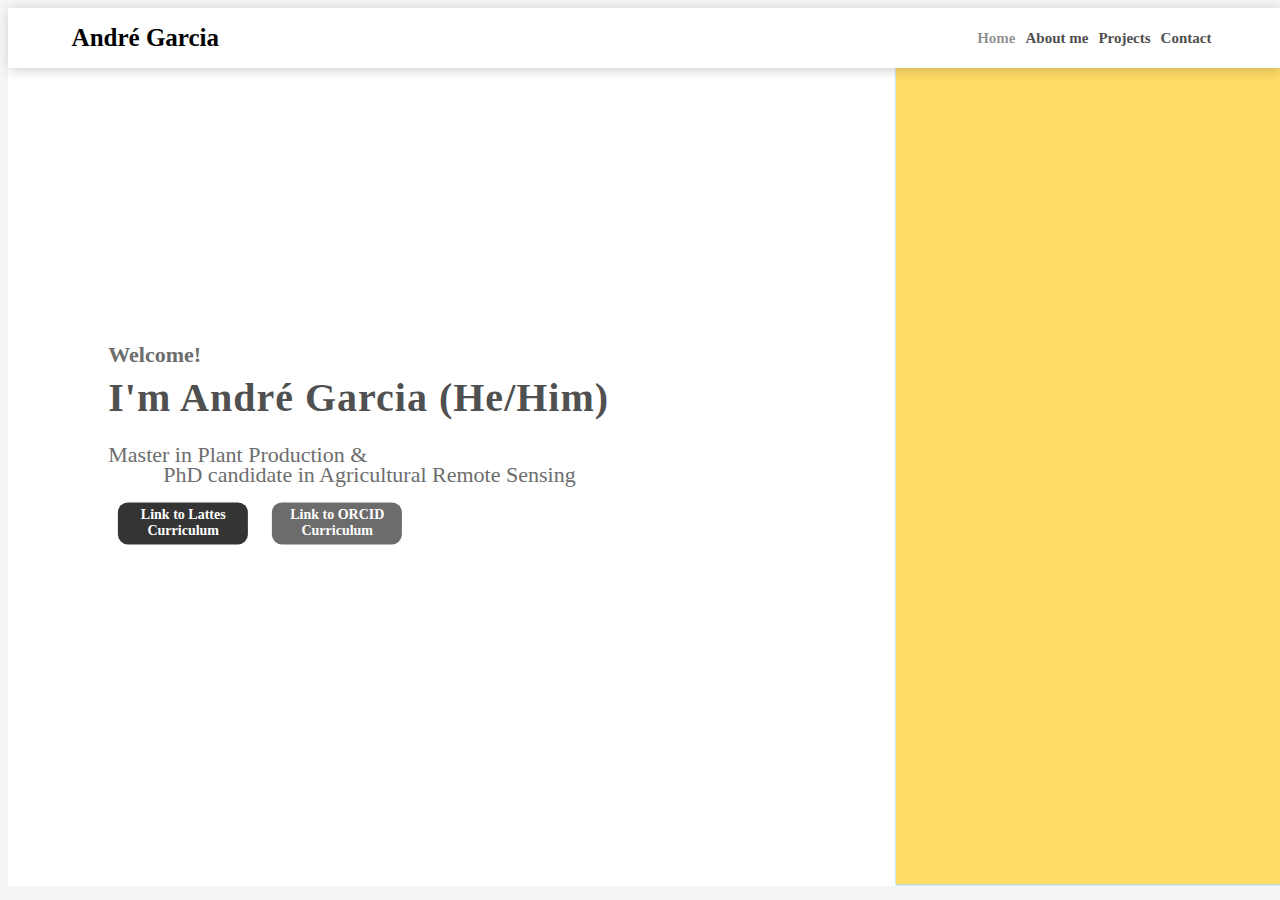
==== index.html @ a07d0763 "Add files via upload" ====
<!DOCTYPE html>
<html lang="en">
<head>
    <meta charset="UTF-8">
    <meta http-equiv="X-UA-Compatible" content="IE=edge">
    <meta name="viewport" content="width=device-width, initial-scale=1.0">
    <title>Andre Garcia Page's</title>
    <link rel="stylesheet" type="text/css" href="style.css">
</head>
<body>
<!-- Header menu code-->
 <section>

    <nav>
        <a href="#" class="logo"> André Garcia </a>

        <ul>

            <li><a href="#" class="active"> Home </a></li>
            <li><a href="aboutme.html"> About me </a></li>
            <li><a href="projects.html" > Projects </a></li>
            <li><a href="contact.html"> Contact </a></li>
        </ul>
        
    </nav>

        <!-- Content text-->
    <div class="conteudo-texto">
        <p> Welcome! </p>
        <p> I'm André Garcia (He/Him) </p>
        <p> <br>Master in Plant Production & <br>
            <br> &nbsp;&nbsp;&nbsp;&nbsp; &nbsp;&nbsp;&nbsp;&nbsp; 
                            PhD candidate in Agricultural Remote Sensing <br></p>
        
        <a href="http://lattes.cnpq.br/7262240008707700" target="_blank">                 
            <button class="btn1"> Link to Lattes Curriculum </button>
        </a>  

        <a href="https://orcid.org/0000-0001-9063-4397" target="_blank">                 
            <button class="btn2"> Link to ORCID Curriculum</button>
        </a>  
    </div>
    <!-- 
     // Background image
    <div>
        <img src="images/backgroundImg.png" class="imgbg" alt="ImageBackGround">

    </div> 
    --> 
    </section>

</body>

</html>
---- style.css ----
body
{
    background-color: #f6f5f5;
    margin-right: 0px;
    padding: 0px;
}

ul
{
    list-style: none;
}

a
{
    text-decoration: none;
}

section
{
    width: 100%;
    height: 97.5vh;
    background-image: url(images/bg.png);
    background-repeat: no-repeat;
    background-size: cover;
    position: relative;

}

/* Header menu style */
nav
{
    display: flex;
    justify-content: space-between;
    align-items: center;
    height: 60px;
    background-color: #ffffff;
    box-shadow: 2px 2px 12px rgba(0,0,0, 0.2);
    padding: 0px 5%;
}

nav ul
{
    display: flex;
}

nav ul li a
{
    margin: 5px;
    font-family: Cambria;
    color: #505050;
    font-size: 15px;
    font-weight: 700;

}

.logo
{
    font-family: Ink Free;
    color: #000000;
    font-weight: bold;
    font-size: 25px;
}

.active
{
    font-weight: bold;
    color:rgba(0, 0, 0, 0.45)
}


/* Texte content style */
    /* 1st paragraph */
.conteudo-texto p:nth-child(1)
{
    font-family: 'Cambria';
    font-weight: bold;
    color: #6d6d6d;
    font-size: 22px;
}

  /* 2nd paragraph */
  .conteudo-texto p:nth-child(2)
  {
      font-family: 'Cambria';
      font-weight: bold;
      letter-spacing: 1px;
      color: #505050;
      font-size: 40px;
      line-height: 5px;
  }

  /* 3th paragraph */
  .conteudo-texto p:nth-child(3)
  {
    font-family: 'Cambria';
    color: #6d6d6d;
    font-size: 22px;
    line-height: 10px;
  }

.conteudo-texto
{
    line-height: 0px;
    margin: 45px 0px 25px;   
}

.conteudo-texto
{
    position:absolute;
    left: 13%;
    top: 42%;
    transform: translate(-13%, -42%);
}

.conteudo-texto button
{
    width: 130px;
    height: 42px;
    border-radius: 10px;
    font-family: Cambria;
    font-weight: bold;
    color: #ffffff;
    font-size: 14px;
    outline: none;
    margin: 0px 10px;
}

.btn1 
{
    background-color: rgba(17, 17, 17, 0.85);
    border: none;
    
}

.btn2 
{
    background-color: rgba(83, 82, 82, 0.85);
    border: 2px;
    color: #000000;
    
}

button:active
{
    transform: scale(1.1);
}


/* Banner background image style */
.imgbg
{
    height: 100%;
    position: absolute;
    bottom: 0px;
    left: 67%;
    transform: translateX(-70%);
}


.conteudo-sobre
{
    width: 80%;
    height: 50%;
    background-color: #f7d989;
    border-radius: 20px;
    box-shadow: 2px 2px 12px rgba(0,0,0, 0.2);
    display: flex;
	margin: 3% auto 20px auto;
    position: relative;
    justify-content: center;
    align-items: space-evenly;
}

.texto-sobre
{
    width: 90%;
}

.conteudo-sobre p:nth-child(1)
{
    color: #403e3e;
    font-family: Cambria;
    font-weight: bold;
    font-size: 23px;
    line-height: 0px;
}

.conteudo-sobre p:nth-child(2)
{
    color: #403e3e;
    font-family: Cambria;
    font-size: 16px;
    text-align: justify;
}


.contact-box
{
    width: 80%;
    height: 50%;
    background-color: rgb(255, 255, 255, 0);
    display: flex;
	margin: 10% auto 0px auto;
    position: relative;
    justify-content: center;
    align-items: space-evenly;
}

.contact-texto p:nth-child(1)
{
    color: #403e3e;
    font-family: Cambria;
    font-weight: bold;
    font-size: 42px;
    line-height: 20px;
}

.contact-texto p:nth-child(2)
{
    color: #403e3e;
    font-family: Cambria;
    font-weight: bold;
    font-size: 24px;
    line-height: 0px;
}

.social-media {
    width: 90%;
    background-color: #f8ef73;
    display: flex;
    justify-content: center;
    align-items: center;
    padding: 20px 0;
    z-index: 9999;
	margin: -2% auto 0px auto;
    position: relative;
    box-shadow: 2px 2px 12px rgba(0,0,0, 0.2);
  }
  
  .social-media a {
    margin: 0 5px;
  }

  .social-media a {
    -webkit-transition: all 300ms 0ms ease-in-out;
    transition: all 300ms 0ms ease-in-out;
    width: 80px;
  }

  .social-media a:hover {
    -webkit-transform: scale(1.4);
    transform: scale(1.4);
}

.projects {
    display: flex;
    flex-wrap: wrap;
    justify-content: space-around;
    margin: 20px;
}

.project-card {
    width: 300px;
    padding: 15px;
    margin: 15px;
    background-color: #f8ef73;
    box-shadow: 0px 2px 6px rgba(0, 0, 0, 0.1);
    border-radius: 10px;
}

.project-card img {
    max-width: 100%;
    height: auto;
    border-radius: 5px;
}

.project-card p {
    font-size: 16px;
    margin-top: 10px;
    text-align: center;
}
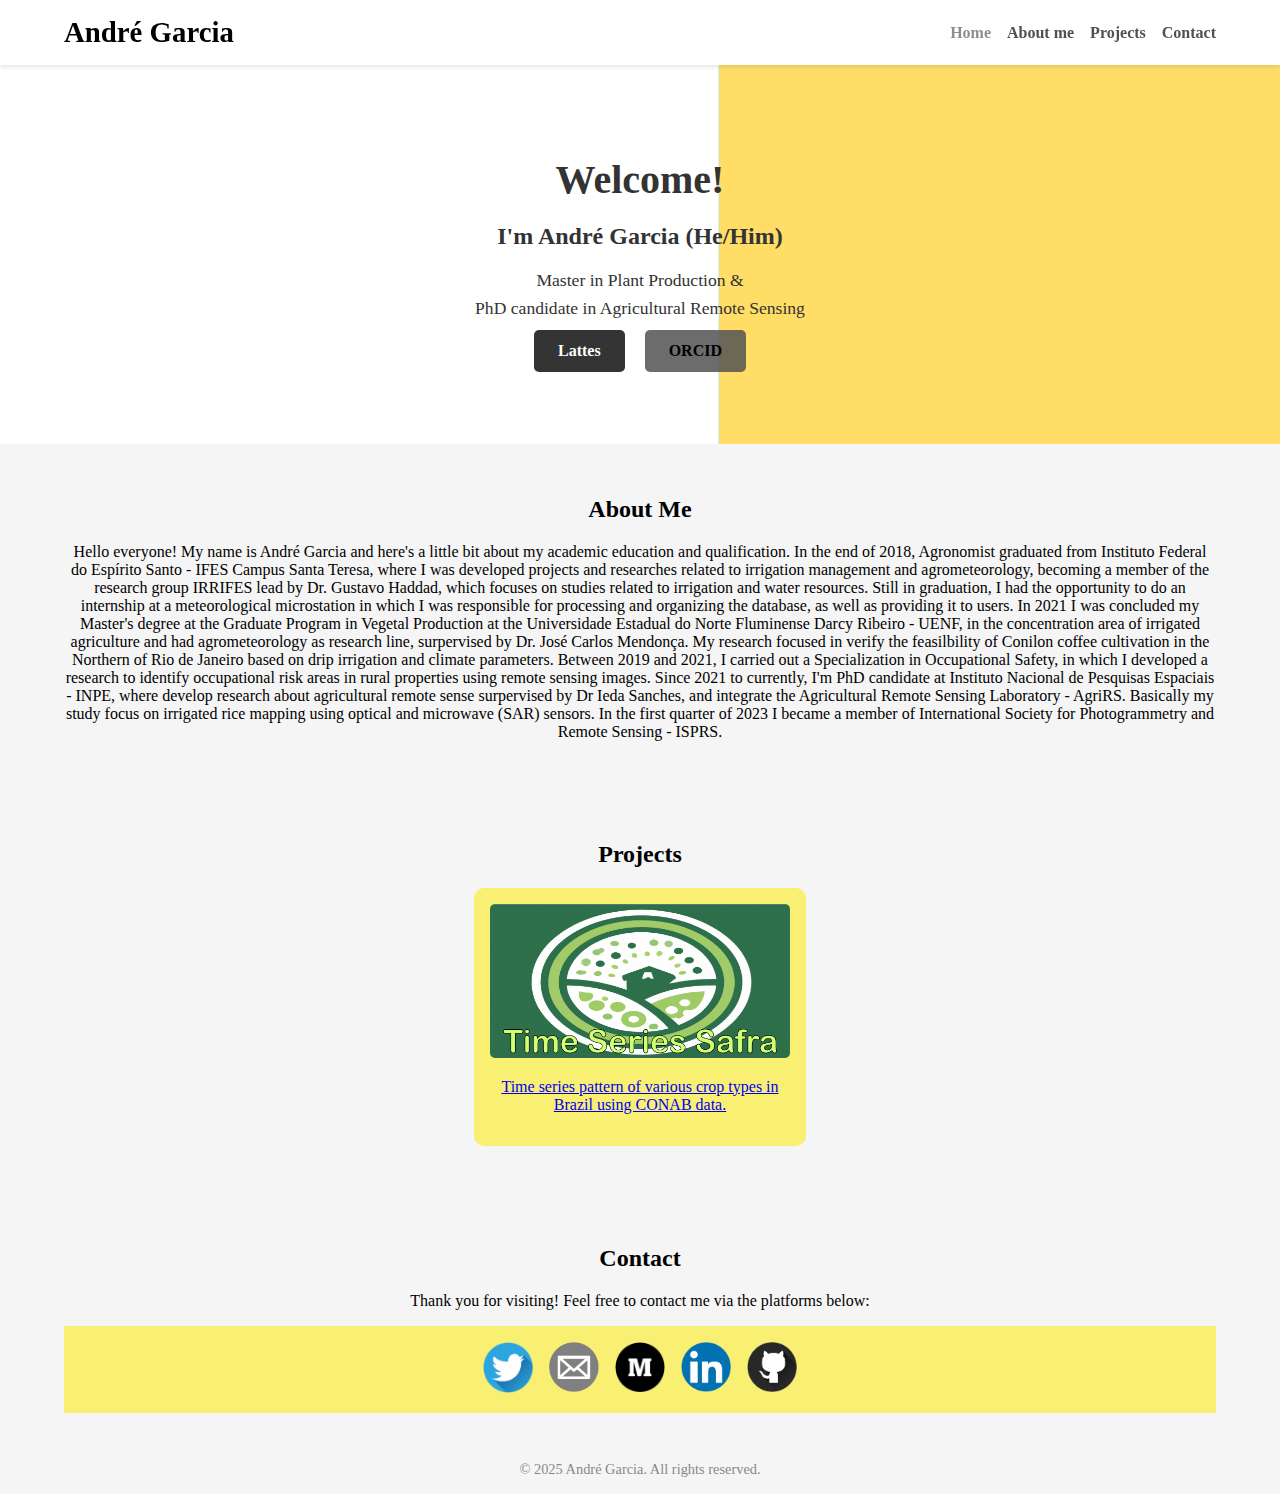
==== commit 7fc78247: "Add files via upload" ====
--- a/index.html
+++ b/index.html
@@ -1,54 +1,236 @@
 <!DOCTYPE html>
 <html lang="en">
+
 <head>
-    <meta charset="UTF-8">
-    <meta http-equiv="X-UA-Compatible" content="IE=edge">
-    <meta name="viewport" content="width=device-width, initial-scale=1.0">
-    <title>Andre Garcia Page's</title>
-    <link rel="stylesheet" type="text/css" href="style.css">
+  <meta charset="UTF-8">
+  <meta name="viewport" content="width=device-width, initial-scale=1.0">
+  <title>Andre Garcia</title>
+  <style>
+    body {
+      margin: 0;
+      font-family: 'Cambria', serif;
+      background-color: #f6f5f5;
+    }
+
+    header {
+      background: #fff;
+      box-shadow: 0 2px 4px rgba(0, 0, 0, 0.1);
+      position: sticky;
+      top: 0;
+      z-index: 1000;
+    }
+
+    nav {
+      display: flex;
+      justify-content: space-between;
+      align-items: center;
+      padding: 1rem 5%;
+    }
+
+    .logo {
+      font-size: 1.8rem;
+      font-weight: bold;
+      font-family: 'Ink Free';
+    }
+
+    nav ul {
+      list-style: none;
+      display: flex;
+      gap: 1rem;
+      margin: 0;
+      padding: 0;
+    }
+
+    nav ul li a {
+      text-decoration: none;
+      font-weight: bold;
+      color: #505050;
+    }
+
+    nav ul li a.active {
+      color: rgba(0, 0, 0, 0.45);
+    }
+
+    .hero {
+      padding: 4rem 5%;
+      text-align: center;
+      background-image: url('images/bg.png');
+      background-size: cover;
+      background-position: center;
+      color: #333;
+    }
+
+    .hero h1 {
+      font-size: 2.5rem;
+      margin-bottom: 1rem;
+    }
+
+    .hero h2 {
+      font-size: 1.5rem;
+      margin-bottom: 1rem;
+    }
+
+    .hero p {
+      font-size: 1.1rem;
+      line-height: 1.6;
+      max-width: 600px;
+      margin: 0 auto;
+    }
+
+    .buttons a {
+      display: inline-block;
+      padding: 0.75rem 1.5rem;
+      margin: 0.5rem;
+      border-radius: 5px;
+      text-decoration: none;
+      font-weight: bold;
+    }
+
+    .btn1 {
+      background: rgba(17, 17, 17, 0.85);
+      color: #fff;
+    }
+
+    .btn2 {
+      background: rgba(83, 82, 82, 0.85);
+      color: #000;
+    }
+
+    .projects, .about, .contact {
+      padding: 2rem 5%;
+      text-align: center;
+    }
+
+    .project-card {
+      background: #f8ef73;
+      padding: 1rem;
+      margin: 1rem;
+      border-radius: 10px;
+      max-width: 300px;
+      margin: 1rem auto;
+    }
+
+    .project-card img {
+      max-width: 100%;
+      border-radius: 5px;
+    }
+
+    .social-media {
+      display: flex;
+      justify-content: center;
+      gap: 1rem;
+      flex-wrap: wrap;
+      background: #f8ef73;
+      padding: 1rem;
+    }
+
+    .social-media a img {
+      width: 50px;
+      transition: transform 0.3s;
+    }
+
+    .social-media a:hover img {
+      transform: scale(1.2);
+    }
+
+    footer {
+      text-align: center;
+      padding: 1rem;
+      font-size: 0.9rem;
+      color: #888;
+    }
+
+    @media (max-width: 768px) {
+      nav ul {
+        flex-direction: column;
+        align-items: center;
+      }
+
+      .hero h1 {
+        font-size: 2rem;
+      }
+
+      .hero h2 {
+        font-size: 1.2rem;
+      }
+    }
+  </style>
 </head>
+
 <body>
-<!-- Header menu code-->
- <section>
-
+  <header>
     <nav>
-        <a href="#" class="logo"> André Garcia </a>
-
-        <ul>
-
-            <li><a href="#" class="active"> Home </a></li>
-            <li><a href="aboutme.html"> About me </a></li>
-            <li><a href="projects.html" > Projects </a></li>
-            <li><a href="contact.html"> Contact </a></li>
-        </ul>
-        
+      <div class="logo">André Garcia</div>
+      <ul>
+        <li><a href="#" class="active">Home</a></li>
+        <li><a href="#about">About me</a></li>
+        <li><a href="#projects">Projects</a></li>
+        <li><a href="#contact">Contact</a></li>
+      </ul>
     </nav>
-
-        <!-- Content text-->
-    <div class="conteudo-texto">
-        <p> Welcome! </p>
-        <p> I'm André Garcia (He/Him) </p>
-        <p> <br>Master in Plant Production & <br>
-            <br> &nbsp;&nbsp;&nbsp;&nbsp; &nbsp;&nbsp;&nbsp;&nbsp; 
-                            PhD candidate in Agricultural Remote Sensing <br></p>
-        
-        <a href="http://lattes.cnpq.br/7262240008707700" target="_blank">                 
-            <button class="btn1"> Link to Lattes Curriculum </button>
-        </a>  
-
-        <a href="https://orcid.org/0000-0001-9063-4397" target="_blank">                 
-            <button class="btn2"> Link to ORCID Curriculum</button>
-        </a>  
+  </header>
+
+  <section class="hero">
+    <h1>Welcome!</h1>
+    <h2>I'm André Garcia (He/Him)</h2>
+    <p>Master in Plant Production &<br>PhD candidate in Agricultural Remote Sensing</p>
+    <div class="buttons">
+      <a class="btn1" href="http://lattes.cnpq.br/7262240008707700" target="_blank">Lattes</a>
+      <a class="btn2" href="https://orcid.org/0000-0001-9063-4397" target="_blank">ORCID</a>
     </div>
-    <!-- 
-     // Background image
-    <div>
-        <img src="images/backgroundImg.png" class="imgbg" alt="ImageBackGround">
-
-    </div> 
-    --> 
-    </section>
-
+  </section>
+
+  <section id="about" class="about">
+    <h2>About Me</h2>
+    <p>Hello everyone!
+        My name is André Garcia and here's a little bit about my academic education and qualification. 
+        In the end of 2018, Agronomist graduated from Instituto Federal do Espírito Santo - IFES 
+        Campus Santa Teresa, where I was developed projects and researches related to irrigation 
+        management and agrometeorology, becoming a member of the research group IRRIFES lead by 
+        Dr. Gustavo Haddad, which focuses on studies related to irrigation and water resources. 
+        Still in graduation, I had the opportunity to do an internship at a meteorological microstation
+         in which I was responsible for processing and organizing the database, as well as providing it
+          to users. In 2021 I was concluded my Master's degree at the Graduate Program in Vegetal 
+          Production at the Universidade Estadual do Norte Fluminense Darcy Ribeiro - UENF, in the 
+          concentration area of irrigated agriculture and had agrometeorology as research line,
+           surpervised by Dr. José Carlos Mendonça. My research focused in verify the feasilbility of 
+           Conilon coffee cultivation in the Northern of Rio de Janeiro based on drip irrigation and 
+           climate parameters. Between 2019 and 2021, I carried out a Specialization in Occupational 
+           Safety, in which I developed a research to identify occupational risk areas in rural 
+           properties using remote sensing images.
+           Since 2021 to currently, I'm PhD candidate at Instituto Nacional de Pesquisas Espaciais - 
+           INPE, where develop research about agricultural remote sense surpervised by Dr Ieda Sanches,
+            and integrate the Agricultural Remote Sensing Laboratory - AgriRS. Basically my study 
+            focus on irrigated rice mapping using optical and microwave (SAR) sensors. In the first 
+            quarter of 2023 I became a member of International Society for Photogrammetry and Remote 
+            Sensing - ISPRS.</p>
+  </section>
+
+  <section id="projects" class="projects">
+    <h2>Projects</h2>
+    <div class="project-card">
+      <a href="https://mrpythoncreator.users.earthengine.app/view/time-series-safra">
+        <img src="images/TimeSeriesSafraLogo.png" alt="TSS Logo">
+        <p>Time series pattern of various crop types in Brazil using CONAB data.</p>
+      </a>
+    </div>
+  </section>
+
+  <section id="contact" class="contact">
+    <h2>Contact</h2>
+    <p>Thank you for visiting! Feel free to contact me via the platforms below:</p>
+    <div class="social-media">
+      <a href="https://twitter.com/DecoDalla" target="_blank"><img src="images/twitterLogo.png" alt="Twitter"></a>
+      <a href="mailto:andre.garcia@inpe.br" target="_blank"><img src="images/emailLogo.png" alt="Email"></a>
+      <a href="https://medium.com/@andredallabg" target="_blank"><img src="images/mediumLogo.png" alt="Medium"></a>
+      <a href="https://www.linkedin.com/in/andr%C3%A9-dalla-b-garcia-a77b20116/" target="_blank"><img src="images/linkedinLogo.png" alt="LinkedIn"></a>
+      <a href="https://github.com/Dalla01" target="_blank"><img src="images/gitHubLogo.png" alt="GitHub"></a>
+    </div>
+  </section>
+
+  <footer>
+    &copy; 2025 André Garcia. All rights reserved.
+  </footer>
 </body>
 
-</html>+</html>
